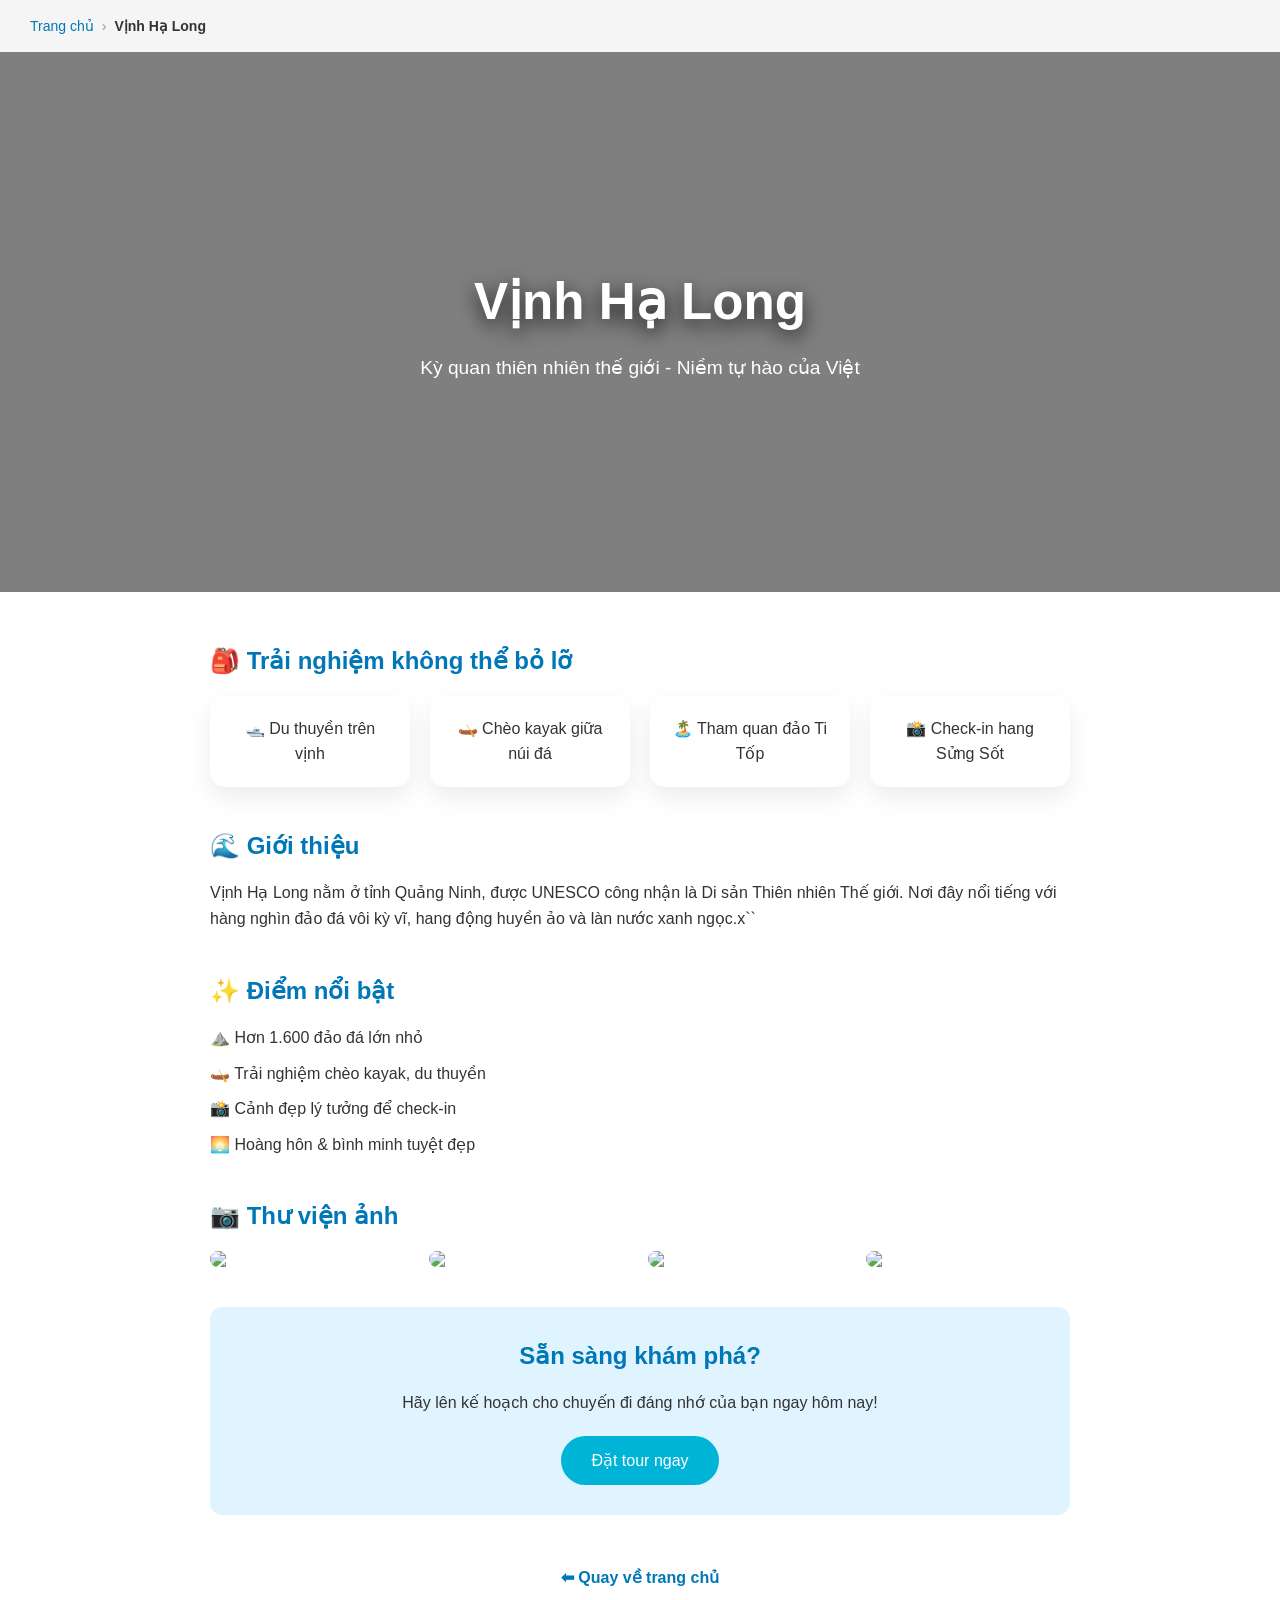
==== halong.html @ 78a69cc3 "Add files via upload" ====
<!DOCTYPE html>
<html lang="vi">
<head>
  <meta charset="UTF-8">
  <title>Vịnh Hạ Long | Kỳ quan thiên nhiên</title>
  <link rel="stylesheet" href="style.css">
</head>


<body>

  <!-- Breadcrumb -->
  <nav class="breadcrumb">
    <a href="index.html">Trang chủ</a>
    <span>›</span>
    <span class="current">Vịnh Hạ Long</span>
  </nav>

  <!-- Hero -->
  <section class="page-hero halong-bg">
  <div class="hero-overlay"></div>
  <div class="hero-text">
    <h1>Vịnh Hạ Long</h1>
    <p>Kỳ quan thiên nhiên thế giới - Niềm tự hào của Việt</p>
  </div>
</section>

  
  <!-- Nội dung chính -->
  <main class="halong-content">

    <section class="experience">
        <h2>🎒 Trải nghiệm không thể bỏ lỡ</h2>

        <div class="exp-grid">
            <div class="exp-card">🛥️ Du thuyền trên vịnh</div>
            <div class="exp-card">🛶 Chèo kayak giữa núi đá</div>
            <div class="exp-card">🏝️ Tham quan đảo Ti Tốp</div>
            <div class="exp-card">📸 Check-in hang Sửng Sốt</div>
        </div>
    </section>

    <section class="intro">
      <h2>🌊 Giới thiệu</h2>
      <p>
        Vịnh Hạ Long nằm ở tỉnh Quảng Ninh, được UNESCO công nhận là
        Di sản Thiên nhiên Thế giới. Nơi đây nổi tiếng với hàng nghìn
        đảo đá vôi kỳ vĩ, hang động huyền ảo và làn nước xanh ngọc.x``
      </p>
    </section>

    <section class="highlight">
      <h2>✨ Điểm nổi bật</h2>
      <ul>
        <li>⛰️ Hơn 1.600 đảo đá lớn nhỏ</li>
        <li>🛶 Trải nghiệm chèo kayak, du thuyền</li>
        <li>📸 Cảnh đẹp lý tưởng để check-in</li>
        <li>🌅 Hoàng hôn & bình minh tuyệt đẹp</li>
      </ul>
    </section>
    <section class="gallery">
        <h2>📷 Thư viện ảnh</h2>
        <div class="gallery-grid">
            <img src="https://tse2.mm.bing.net/th/id/OIP.ilK7UG_CUJXvVNBp-0ZCqgHaE7?rs=1&pid=ImgDetMain&o=7&rm=3">
            <img src="https://ik.imagekit.io/tvlk/blog/2022/10/kinh-nghiem-du-lich-vinh-ha-long-3.jpg?tr=dpr-2,w-675">
            <img src="https://tse4.mm.bing.net/th/id/OIP.QqYl99G5BsgoVH-fcVr5DQHaEK?rs=1&pid=ImgDetMain&o=7&rm=3">
            <img src="https://th.bing.com/th/id/OIP.UPevqvpfLZBDyNmu9ZWzeAHaFj?o=7rm=3&rs=1&pid=ImgDetMain&o=7&rm=3">
        </div>
    </section>

    <section class="cta">
      <h2>Sẵn sàng khám phá?</h2>
      <p>Hãy lên kế hoạch cho chuyến đi đáng nhớ của bạn ngay hôm nay!</p>
      <a href="index.html?tour=halong" class="btn-main">Đặt tour ngay</a>
    </section>

  </main>

  <!-- Quay lại -->
  <div class="back-home">
    <a href="index.html">⬅ Quay về trang chủ</a>
  </div>
    <div class="lightbox" id="lightbox">
        <img id="lightbox-img">
    </div>
    <script src="script.js">

    </script>

</body>
</html>
---- style.css ----
* {
    margin: 0;
    padding: 0;
    box-sizing: border-box;
    font-family: 'Segoe UI', Tahoma, Geneva, Verdana, sans-serif;
}

body { line-height: 1.6; color: #333; }

/* Navbar */
.navbar {
    display: flex;
    justify-content: space-between;
    align-items: center;
    padding: 20px 10%;
    background: #fff;
    box-shadow: 0 2px 5px rgba(0,0,0,0.1);
    position: sticky;
    top: 0;
    z-index: 1000;
}

.logo { font-size: 24px; font-weight: bold; color: #0077b6; }
.logo span { color: #00b4d8; }
.nav-links { list-style: none; display: flex; }
.nav-links li { margin-left: 20px; }
.nav-links a { text-decoration: none; color: #333; font-weight: 500; }

/* Hero Section */
.hero-image {
    height: 80vh;
    background: linear-gradient(rgba(0,0,0,0.5), rgba(0,0,0,0.5)), 
                url('https://images.unsplash.com/photo-1559592442-7e18ad73d700?auto=format&fit=crop&w=1500&q=80');
    background-size: cover;
    background-position: center;
    display: flex;
    align-items: center;
    justify-content: center;
    text-align: center;
    color: white;
}

.hero-content h1 { font-size: 3.5rem; margin-bottom: 10px; }
.btn-main {
    display: inline-block;
    padding: 12px 30px;
    background: #00b4d8;
    color: #fff;
    text-decoration: none;
    border-radius: 25px;
    margin-top: 20px;
}

/* Grid System */
.section { padding: 50px 10%; }
.section-title { text-align: center; margin-bottom: 40px; font-size: 2rem; }
.grid {
    display: grid;
    grid-template-columns: repeat(auto-fit, minmax(300px, 1fr));
    gap: 20px;
}

.card {
    background: #f4f4f4;
    border-radius: 10px;
    overflow: hidden;
    transition: 0.3s;
}

.card:hover { transform: translateY(-10px); }
.card img { width: 100%; height: 200px; object-fit: cover; }
.card h3 { padding: 15px; }
.card p { padding: 0 15px 15px; font-size: 14px; }

footer {
    text-align: center;
    padding: 20px;
    background: #023e8a;
    color: white;
}
/* Trạng thái Navbar khi cuộn */
.navbar.scrolled {
    background: #023e8a;
    padding: 10px 10%;
}
.navbar.scrolled a, .navbar.scrolled .logo {
    color: #fff;
}

/* Style cho Modal */
.modal {
    display: none; 
    position: fixed;
    z-index: 2000;
    left: 0; top: 0;
    width: 100%; height: 100%;
    background-color: rgba(0,0,0,0.7);
}

.modal-content {
    background-color: white;
    margin: 10% auto;
    padding: 30px;
    width: 90%;
    max-width: 400px;
    border-radius: 15px;
    position: relative;
    text-align: center;
}

.close-btn {
    position: absolute;
    right: 20px; top: 10px;
    font-size: 28px;
    cursor: pointer;
}

#booking-form input, #booking-form select {
    width: 100%;
    padding: 12px;
    margin: 10px 0;
    border: 1px solid #ccc;
    border-radius: 5px;
}
.footer {
  background-color: #1f2933;
  color: #ffffff;
  padding: 40px 20px 20px;
  font-size: 14px;
}

.footer-container {
  display: flex;
  gap: 30px;
  max-width: 1200px;
  margin: auto;
  flex-wrap: wrap;
}

.footer-column {
  flex: 1;
  min-width: 220px;
}

.footer-column h3 {
  margin-bottom: 15px;
  font-size: 16px;
}

.footer-column ul {
  list-style: none;
  padding: 0;
}

.footer-column ul li {
  margin-bottom: 8px;
}

.footer-column a {
  color: #cbd5e1;
  text-decoration: none;
}

.footer-column a:hover {
  color: #38bdf8;
}

.footer-bottom {
  text-align: center;
  margin-top: 30px;
  border-top: 1px solid #374151;
  padding-top: 15px;
  color: #9ca3af;
}
.hero {
  position: relative;
  height: 80vh;

  background-image: url("https://www.angsana.com/_next/image?url=https:%2F%2Fwww.angsana.com%2Fassets%2F2024-10%2Fcac-dia-diem-du-lich-tuyet-dep-o-quang-ninh.jpg&w=2048&q=75"); /* hoặc link ảnh */
  background-size: cover;
  background-position: center;
}

.hero-overlay {
  position: absolute;
  inset: 0;
  background: rgba(0, 0, 0, 0.5); /* lớp phủ tối */
}

.hero-content {
  position: relative;
  z-index: 2;

  height: 100%;
  display: flex;
  flex-direction: column;
  justify-content: center;
  align-items: center;

  text-align: center;
  color: #fff;
  padding: 0 20px;
}

.hero-content h1 {
  font-size: 3.5rem;
  text-transform: uppercase;
  text-shadow: 0 5px 15px rgba(0,0,0,0.8);
}

.hero-content p {
  font-size: 1.2rem;
  margin-top: 10px;
  max-width: 600px;
  text-shadow: 0 3px 10px rgba(0,0,0,0.7);
}
.hero-content {
  animation: fadeUp 1.2s ease;
}

@keyframes fadeUp {
  from {
    opacity: 0;
    transform: translateY(40px);
  }
  to {
    opacity: 1;
    transform: translateY(0);
  }
}
@media (max-width: 768px) {
  .hero-content h1 {
    font-size: 2.2rem;
  }

  .hero {
    height: 70vh;
  }
}
.card {
  position: relative;
}

.card-btn {
  position: absolute;
  bottom: 15px;
  left: 50%;
  transform: translateX(-50%);
  padding: 8px 18px;
  border: none;
  background: #00b4d8;
  color: #fff;
  border-radius: 20px;
  cursor: pointer;
  opacity: 0;
  transition: 0.3s;
}

.card:hover .card-btn {
  opacity: 1;
}
.card.active {
  border: 3px solid #00b4d8;
}
.card {
  opacity: 0;
  transform: translateY(40px);
  transition: 0.6s;
}

.card.show {
  opacity: 1;
  transform: translateY(0);
}
.card {
  cursor: pointer;
}
.breadcrumb {
  padding: 15px 30px;
  font-size: 14px;
  background: #f5f5f5;
  display: flex;
  align-items: center;
  gap: 8px;
}

.breadcrumb a {
  color: #0077b6;
  text-decoration: none;
}

.breadcrumb a:hover {
  text-decoration: underline;
}

.breadcrumb span {
  color: #999;
}

.breadcrumb .current {
  color: #333;
  font-weight: 600;
}
@media (max-width: 600px) {
  .breadcrumb {
    font-size: 12px;
    padding: 10px 15px;
  }
}
/* ===== HALONG PAGE ===== */

.halong-hero {
  position: relative;
  height: 60vh;
  background-image: url("images/halong.jpg");
  background-size: cover;
  background-position: center;
}

.halong-hero .hero-overlay {
  position: absolute;
  inset: 0;
  background: rgba(0,0,0,0.5);
}

.hero-text {
  position: relative;
  z-index: 2;
  height: 100%;
  display: flex;
  flex-direction: column;
  justify-content: center;
  align-items: center;
  color: #fff;
  text-align: center;
}

.hero-text h1 {
  font-size: 3rem;
  text-shadow: 0 5px 15px rgba(0,0,0,0.8);
}

.hero-text p {
  font-size: 1.2rem;
}

.halong-content {
  max-width: 900px;
  margin: 50px auto;
  padding: 0 20px;
}

.halong-content section {
  margin-bottom: 40px;
}

.halong-content h2 {
  color: #0077b6;
  margin-bottom: 15px;
}

.highlight ul {
  list-style: none;
  padding-left: 0;
}

.highlight li {
  margin-bottom: 10px;
  font-size: 16px;
}

.cta {
  background: #e0f4ff;
  padding: 30px;
  border-radius: 12px;
  text-align: center;
}

.back-home {
  text-align: center;
  margin: 40px 0;
}

.back-home a {
  text-decoration: none;
  color: #0077b6;
  font-weight: 600;
}
.exp-grid {
  display: grid;
  grid-template-columns: repeat(auto-fit, minmax(200px, 1fr));
  gap: 20px;
}

.exp-card {
  background: #ffffff;
  padding: 20px;
  border-radius: 15px;
  text-align: center;
  font-size: 16px;
  box-shadow: 0 10px 25px rgba(0,0,0,0.08);
  transition: 0.3s;
}

.exp-card:hover {
  transform: translateY(-8px);
  box-shadow: 0 20px 40px rgba(0,0,0,0.15);
}
.gallery-grid {
  display: grid;
  grid-template-columns: repeat(auto-fit, minmax(200px, 1fr));
  gap: 15px;
}

.gallery-grid img {
  width: 100%;
  border-radius: 15px;
  cursor: pointer;
  transition: 0.3s;
}

.gallery-grid img:hover {
  transform: scale(1.05);
}
.lightbox {
  position: fixed;
  inset: 0;
  background: rgba(0,0,0,0.8);
  display: none;
  justify-content: center;
  align-items: center;
  z-index: 1000;
}

.lightbox img {
  max-width: 90%;
  max-height: 90%;
  border-radius: 10px;
}
/* HERO CHUNG */
.page-hero {
  position: relative;
  height: 60vh;
  display: flex;
  justify-content: center;
  align-items: center;
  background-size: cover;
  background-position: center;
}

/* Lớp phủ làm nổi chữ */
.hero-overlay {
  position: absolute;
  inset: 0;
  background: rgba(0, 0, 0, 0.5);
}

/* Chữ nổi */
.hero-text {
  position: relative;
  z-index: 2;
  text-align: center;
  color: #fff;
}

.hero-text h1 {
  font-size: 3.2rem;
  font-weight: 700;
  text-shadow: 0 6px 20px rgba(0,0,0,0.8);
}

.hero-text p {
  font-size: 1.2rem;
  margin-top: 10px;
}
.halong-bg {
  background-image: url("https://tse1.mm.bing.net/th/id/OIP.T9NCkB7PeWIyPQ9JH6QguwHaE8?rs=1&pid=ImgDetMain&o=7&rm=3");
}
.baotang-bg {
  background-image: url("https://tripmap.vn/wp-content/uploads/2020/09/bao-tang-quang-ninh-1617952214705.jpg");
}
.yentu-bg {
  background-image: url("https://goldencoto.vn/wp-content/uploads/2022/10/chua-yen-tu-3.jpeg");
}
.hero-text {
  animation: fadeUp 1.2s ease;
}

@keyframes fadeUp {
  from {
    opacity: 0;
    transform: translateY(40px);
  }
  to {
    opacity: 1;
    transform: translateY(0);
  }
}
.hero-text {
  animation: fadeUp 1.2s ease;
}

@keyframes fadeUp {
  from {
    opacity: 0;
    transform: translateY(40px);
  }
  to {
    opacity: 1;
    transform: translateY(0);
  }
}
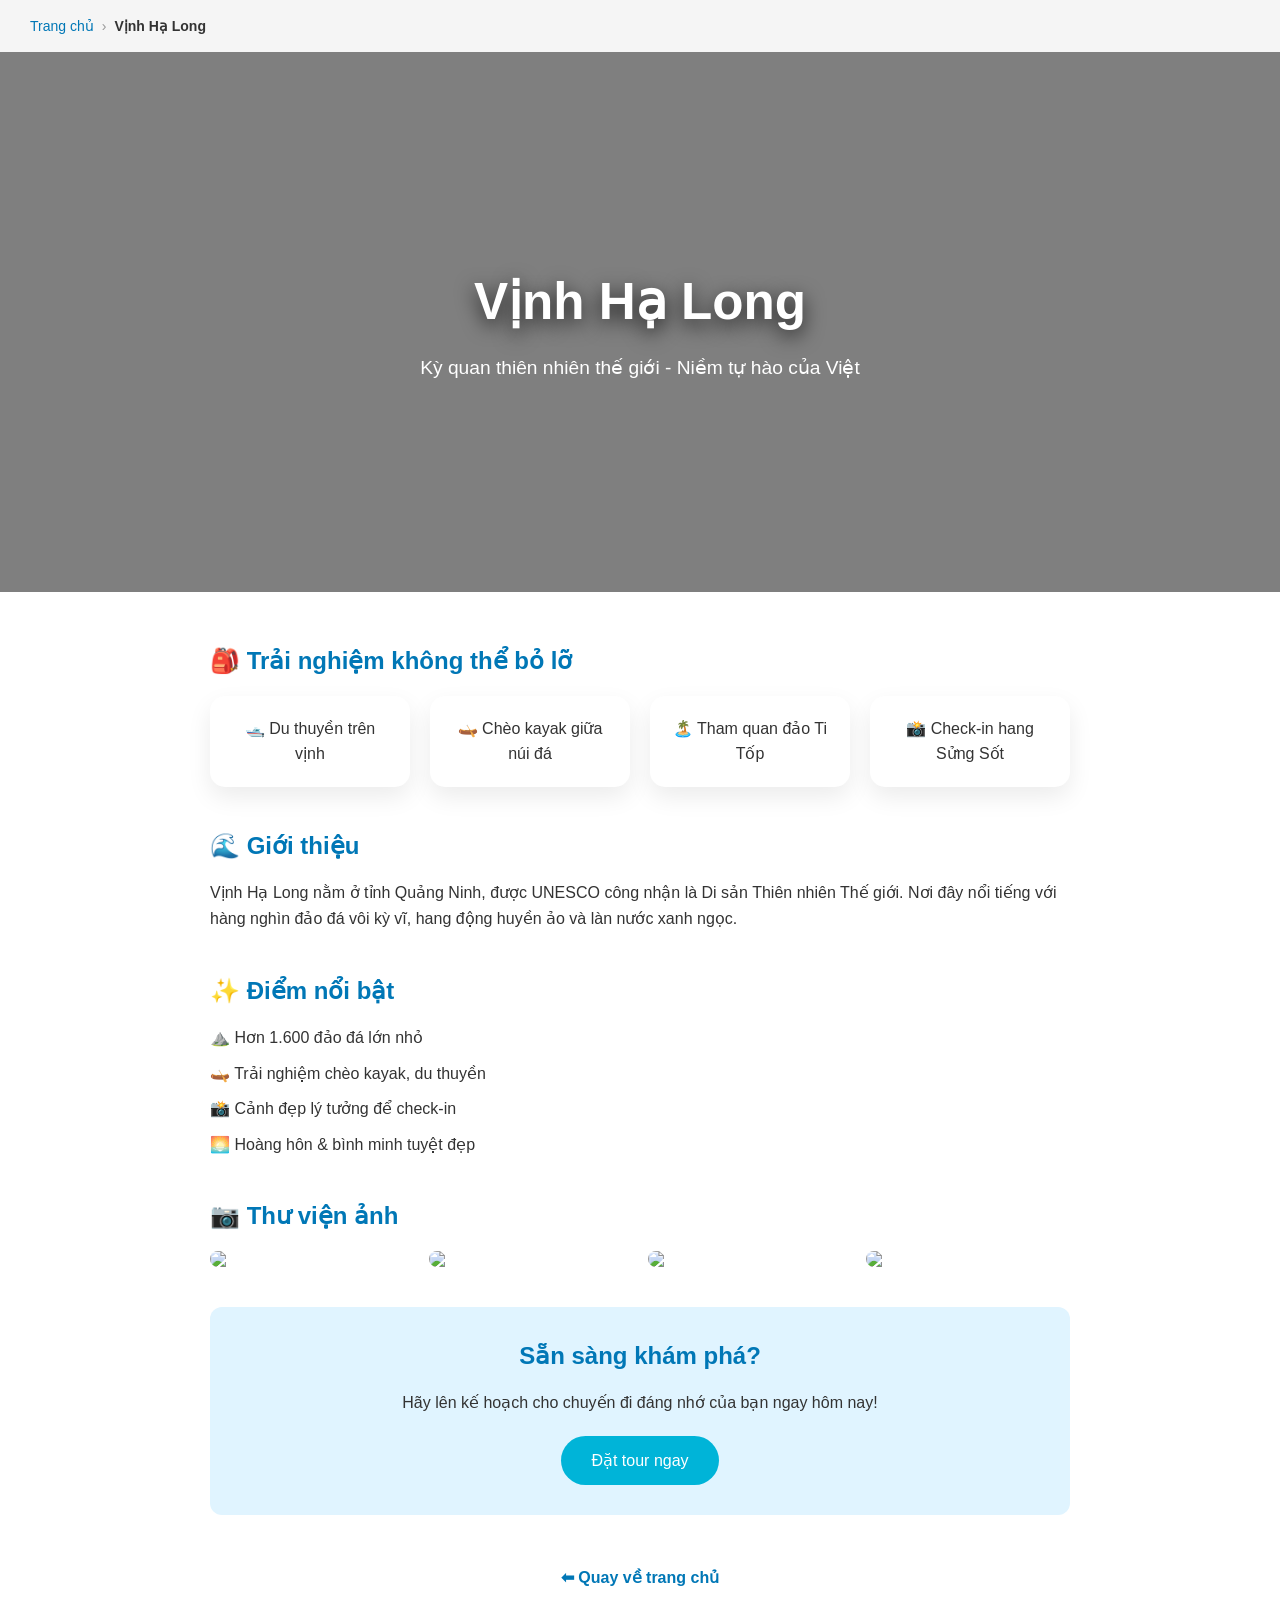
==== commit 9dd4e102: "Update halong.html" ====
--- a/halong.html
+++ b/halong.html
@@ -45,7 +45,7 @@
       <p>
         Vịnh Hạ Long nằm ở tỉnh Quảng Ninh, được UNESCO công nhận là
         Di sản Thiên nhiên Thế giới. Nơi đây nổi tiếng với hàng nghìn
-        đảo đá vôi kỳ vĩ, hang động huyền ảo và làn nước xanh ngọc.x``
+        đảo đá vôi kỳ vĩ, hang động huyền ảo và làn nước xanh ngọc.
       </p>
     </section>
 
@@ -89,3 +89,4 @@
 
 </body>
 </html>
+
